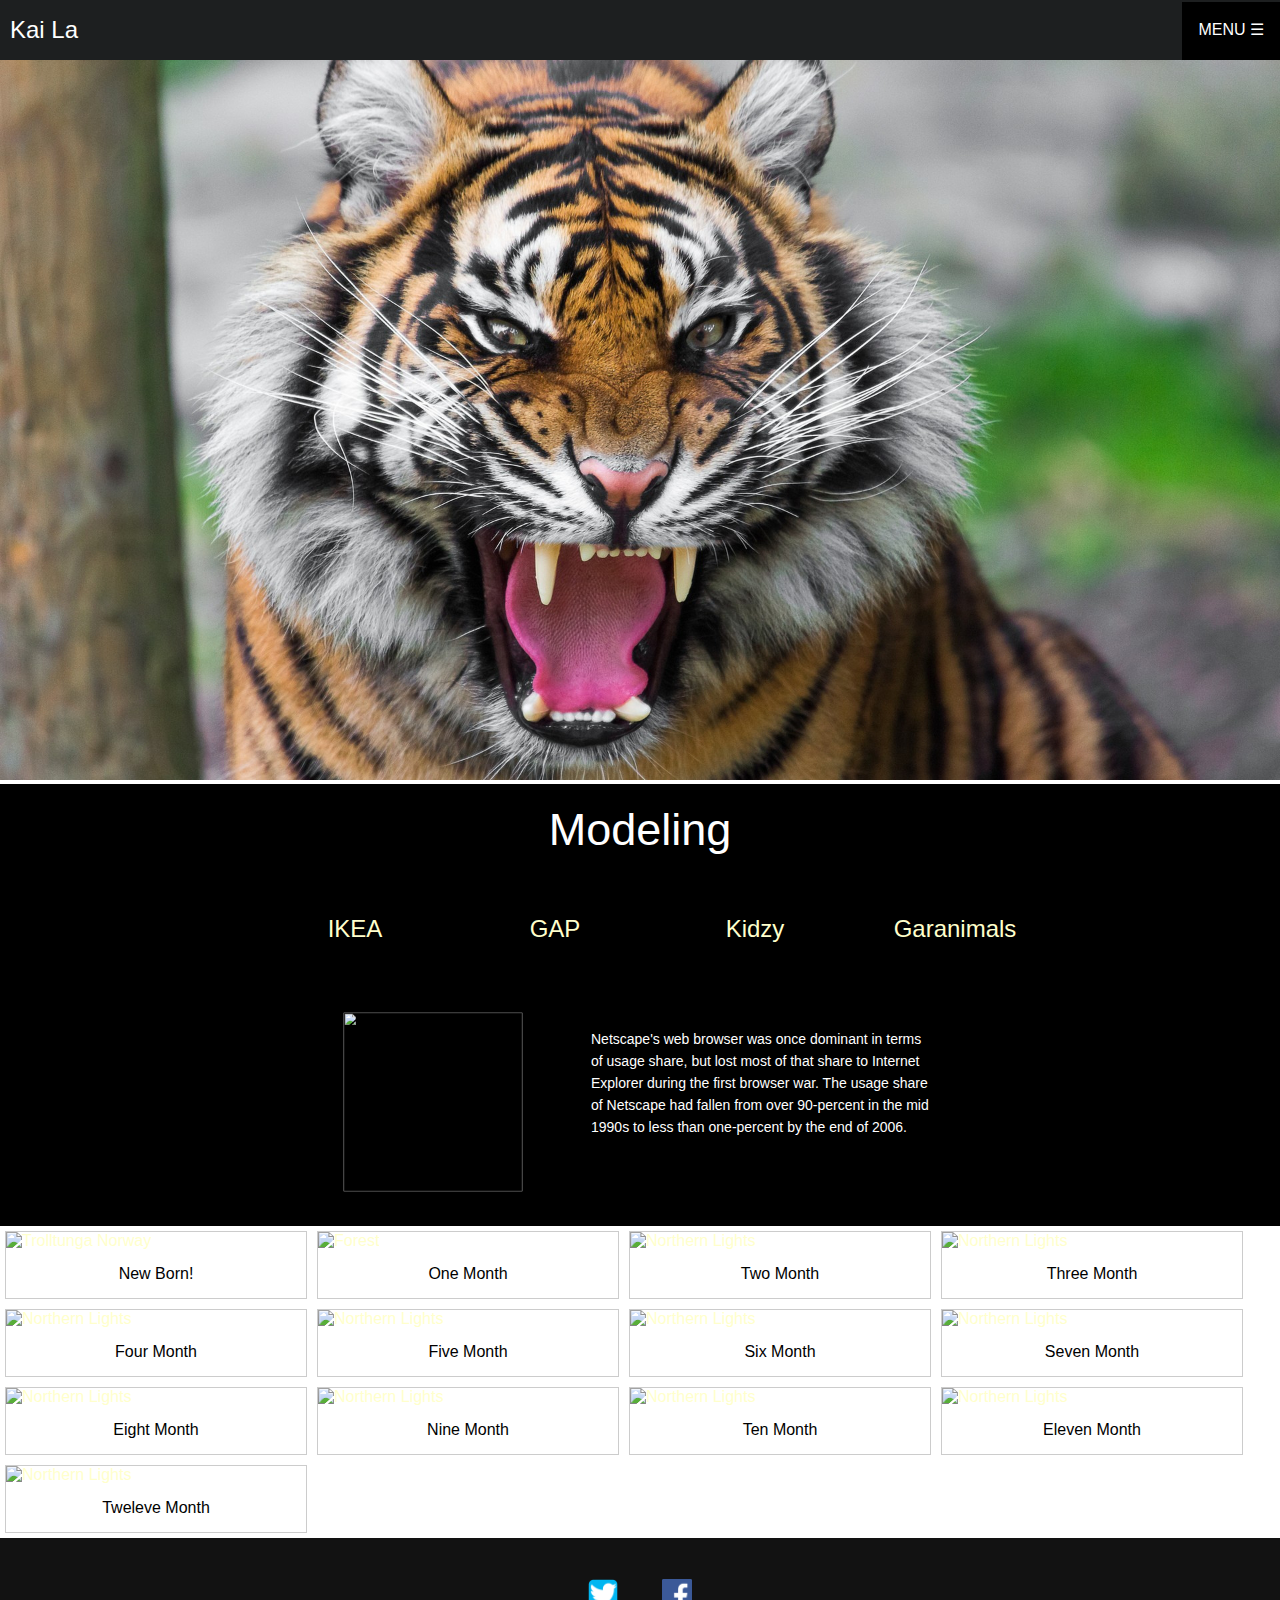
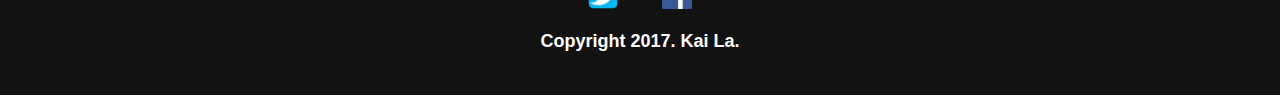
==== index.html @ 3b28f8be "update" ====
<!DOCTYPE html>
<html lang="en">
	<head>
    	<meta charset="utf-8">
    	<meta name="description" content="Your description goes here">
    	<meta name="keywords" content="one, two, three">

		<title>Blank Template</title>

		<!-- external CSS link -->
		<link rel="stylesheet" href="css/reset.css" type="text/css">
		<link rel="stylesheet" href="css/style.css" type="text/css">
		<script src="js/index.js"></script>
		<script src="https://ajax.googleapis.com/ajax/libs/jquery/2.1.1/jquery.min.js"></script>


	</head>

	<body>

	<header>
  	<div class="dropdown">
<button onclick="myFunction()" class="dropbtn">MENU &#9776;</button>
  <div id="myDropdown" class="dropdown-content">
    <a href="#home">Home</a>
    <a href="#about">About</a>
    <a href="#contact">Contact</a>
  </div>
</div>

<div id="kai">Kai La</div>
	</header>

	


		<section>
		<img src="images/tiger.jpg" width="100%" />
		</section>

	<section id="touchdown">
		<div align="center" id="black">Modeling</div> 


		<div id="timeline">
		
		<ul id="dates" align="center">
			<li><a href="#IKEA">IKEA</a></li>
			<li><a href="#GAP">GAP</a></li>
			<li><a href="#Kidzy">Kidzy</a></li>
			<li><a href="#Garanimals">Garanimals</a></li>

		</ul>
		
		<ul class="issues">
			<li id="IKEA">
				<img src="images/1.png" width="256" height="256" />
				
				<p>Netscape's web browser was once dominant in terms of usage share, but lost most of that share to Internet Explorer during the first browser war. The usage share of Netscape had fallen from over 90-percent in the mid 1990s to less than one-percent by the end of 2006.</p>
			</li>
			<li id="GAP">
				<img src="images/2.png" width="256" height="256" />
				
				<p>Opera is the most popular desktop browser in Belarus. Opera Mini, which is the most popular[8] mobile web browser as of May 2011, has been chosen as the default integrated web browser in several mobile handsets by their respective manufacturers.</p>
			</li>
			<li id="Kidzy">
				<img src="images/3.png" width="256" height="256" />
				
				<p>Internet Explorer is one of the most widely used web browsers, attaining a peak of about 95% usage share during 2002 and 2003.[2] Its usage share has since declined with the launch of Safari (2003), Firefox (2004), and Google Chrome (2008), each of which now has significant market share.</p>
			</li>
			<li id="Garanimals">
				<img src="images/4.png" width="256" height="256" />
				
				<p>Safari is a web browser developed by Apple Inc. and included with the Mac OS X and iOS operating systems. First released as a public beta on January 7, 2003 on the company's OS X operating system, it became Apple's default browser beginning with Mac OS X v10.3 "Panther".</p>
			</li>


		</ul>
			<div id="grad_left"></div>
			<div id="grad_right"></div>
			<a href="#" id="next">+</a>
			<a href="#" id="prev">-</a>
			</div>
		</section>


		

		<section class="model">


<div class="gallery">
  <a target="_blank" href="img_fjords.jpg">
    <img src="img_fjords.jpg" alt="Trolltunga Norway" width="300" height="200">
  </a>
  <div class="desc">New Born!</div>
</div>

<div class="gallery">
  <a target="_blank" href="img_forest.jpg">
    <img src="img_forest.jpg" alt="Forest" width="600" height="400">
  </a>
  <div class="desc">One Month</div>
</div>

<div class="gallery">
  <a target="_blank" href="img_lights.jpg">
    <img src="img_lights.jpg" alt="Northern Lights" width="600" height="400">
  </a>
  <div class="desc">Two Month</div>
</div>

<div class="gallery">
  <a target="_blank" href="img_lights.jpg">
    <img src="img_lights.jpg" alt="Northern Lights" width="600" height="400">
  </a>
  <div class="desc">Three Month</div>
</div>

<div class="gallery">
  <a target="_blank" href="img_lights.jpg">
    <img src="img_lights.jpg" alt="Northern Lights" width="600" height="400">
  </a>
  <div class="desc">Four Month</div>
</div>

<div class="gallery">
  <a target="_blank" href="img_lights.jpg">
    <img src="img_lights.jpg" alt="Northern Lights" width="600" height="400">
  </a>
  <div class="desc">Five Month</div>
</div>

<div class="gallery">
  <a target="_blank" href="img_lights.jpg">
    <img src="img_lights.jpg" alt="Northern Lights" width="600" height="400">
  </a>
  <div class="desc">Six Month</div>
</div>

<div class="gallery">
  <a target="_blank" href="img_lights.jpg">
    <img src="img_lights.jpg" alt="Northern Lights" width="600" height="400">
  </a>
  <div class="desc">Seven Month</div>
</div>

<div class="gallery">
  <a target="_blank" href="img_lights.jpg">
    <img src="img_lights.jpg" alt="Northern Lights" width="600" height="400">
  </a>
  <div class="desc">Eight Month</div>
</div>

<div class="gallery">
  <a target="_blank" href="img_lights.jpg">
    <img src="img_lights.jpg" alt="Northern Lights" width="600" height="400">
  </a>
  <div class="desc">Nine Month</div>
</div>

<div class="gallery">
  <a target="_blank" href="img_lights.jpg">
    <img src="img_lights.jpg" alt="Northern Lights" width="600" height="400">
  </a>
  <div class="desc">Ten Month</div>
</div>

<div class="gallery">
  <a target="_blank" href="img_lights.jpg">
    <img src="img_lights.jpg" alt="Northern Lights" width="600" height="400">
  </a>
  <div class="desc">Eleven Month</div>
</div>

<div class="gallery">
  <a target="_blank" href="img_lights.jpg">
    <img src="img_lights.jpg" alt="Northern Lights" width="600" height="400">
  </a>
  <div class="desc">Tweleve Month</div>
</div>

			</div>

		</section>

		



		<footer>
			
			<ul>
				<li><a href="#"><img src="images/twitter.png" alt="Twitter logo" width="30px" height="30px"></a></li>
				<li><a href="#"><img src="images/facebook.png" alt="Facebook logo" width="30px" height="30px"></a></li>
			</ul>

			<p class="copyright">Copyright 2017. Kai La.</p>
		</footer>

<script>
/* When the user clicks on the button, 
toggle between hiding and showing the dropdown content */
function myFunction() {
    document.getElementById("myDropdown").classList.toggle("show");
}

// Close the dropdown if the user clicks outside of it
window.onclick = function(event) {
  if (!event.target.matches('.dropbtn')) {

    var dropdowns = document.getElementsByClassName("dropdown-content");
    var i;
    for (i = 0; i < dropdowns.length; i++) {
      var openDropdown = dropdowns[i];
      if (openDropdown.classList.contains('show')) {
        openDropdown.classList.remove('show');
      }
    }
  }
}
</script>
	</body>
	</html>
---- css/style.css ----
/* Center the container */
#kai {
  float: left;
  padding-left: 10px;
  color: white;
  font-size: 24px;
}
.dropbtn {
    background-color: #000;
    color: white;
    padding: 18px 16px 21px 16px;
    font-size: 16px;
    border: none;
    cursor: pointer;
}

.dropbtn:hover, .dropbtn:focus {
    background-color: #3e8e41;
}

.dropdown {
    position: relative;
    display: inline-block;
    float:right;
}

.dropdown-content {
    display: none;
    position: absolute;
    background-color: #f9f9f9;
    min-width: 160px;
    overflow: auto;
    box-shadow: 0px 8px 16px 0px rgba(0,0,0,0.2);
    z-index: 1;
}

.dropdown-content a {
    color: black;
    padding: 12px 16px;
    text-decoration: none;
    display: block;
}

.dropdown a:hover {background-color: #f1f1f1}

.show {display:block;}



.logo {
  font-size: 48px;
  font-weight: 800;
  float: left;
}

header {
  width:100%; 
  background-color: #000; 
  height:60px; 
  line-height:60px;
  border-bottom:px solid #dddddd;
}



#black {
  padding: 20px;
  font-size: 45px;
  color: white;
}

#hero {
 

  	background: url(../images/header_bg.jpg) no-repeat top center #131e27;

}

#box {
 	background-color: #ccc;
	width: 200px;
	height: 200px;
	margin: 0px;
	margin-top: 0px;
	float: left;
	border: 1px solid #000;
}




body {
  font-family: 'Noto Sans', sans-serif;
  margin: 0;
  width: 100%;
  height: 100vh;
}
header {
  width:100%; 
  background:#1d1f20; 
  height:60px; 
  line-height:60px;
}


  


#inner_wrap {
  background:#222!important;
}

a {
  color:#ffc;
  text-decoration:none;
  -webkit-transition:.5s;
  -moz-transition:.5s;
  -o-transition:.5s;
  -ms-transition:.5s;
  transition:.5s;
}

a:hover,a.selected {
  color:#fc0;
}



h1,h2,h4,h5,h6 {
  text-align:center;
  color:#ccc;
  text-shadow:#000 1px 1px 2px;
  margin-bottom:5px;
}

h1 {
  font-size:18px;
}

h2 {
  font-size:14px;
}

.model {
  width: 100%;
  overflow-x: auto;
    display: block;
}

#box {
  float: left;
  overflow-x: auto;
    display: block;

}
#touchdown {
  background-color: black;
}
.sociales {
  text-align:center;
  margin-bottom:20px;
}

#timeline {
  background-color:#000;
  font-family:arial,serif;
  color:#fff;
  font-size:14px;
  width:850px;
  height:350px;
  overflow:hidden;
  margin:0px auto;
  position:relative;
 
}

#dates {
  width:800px;
  height:60px;
  overflow:hidden;
  text-align: center;
  float: left;
}

#dates li {
  list-style:none;
  float:left;
  width:200px;
  height:50px;
  font-size:24px;
  padding-top: 20px;
  text-align:center;
  background:url(../images/biggerdot.png) center bottom no-repeat;
}

#dates a {
  line-height:38px;
  padding-bottom:10px;
  text-align: center;
}

#dates .selected {
  font-size:38px;
}

.issues {
  width:800px;
  height:350px;
  overflow:hidden;
}

.issues li {
  width:800px;
  height:350px;
  list-style:none;
  float:left;
}

.issues li.selected img {
  -webkit-transform:scale(1.1,1.1);
  -moz-transform:scale(1.1,1.1);
  -o-transform:scale(1.1,1.1);
  -ms-transform:scale(1.1,1.1);
  transform:scale(1.1,1.1);
}

.issues li img {
  float:left;
  margin:10px 30px 10px 50px;
  background:transparent;
  -ms-filter:progid:DXImageTransform.Microsoft.gradient(startColorstr=#00FFFFFF,endColorstr=#00FFFFFF);
/* IE 8 */
  filter:progid:DXImageTransform.Microsoft.gradient(startColorstr=#00FFFFFF,endColorstr=#00FFFFFF);
/* IE 6 & 7 */
  zoom:1;
  -webkit-transition:all 2s ease-in-out;
  -moz-transition:all 2s ease-in-out;
  -o-transition:all 2s ease-in-out;
  -ms-transition:all 2s ease-in-out;
  transition:all 2s ease-in-out;
  -webkit-transform:scale(0.7,0.7);
  -moz-transform:scale(0.7,0.7);
  -o-transform:scale(0.7,0.7);
  -ms-transform:scale(0.7,0.7);
  transform:scale(0.7,0.7);
}

.issues li h1 {
  color:#fc0;
  font-size:48px;

  margin:20px 0;
  text-shadow:#000 1px 1px 2px;
}

.issues li p {
  font-size:14px;
  margin-right:70px;
  font-weight:400;
  line-height:22px;
  text-shadow:#000 1px 1px 2px;
  padding: 50px;
}
div.gallery {
    margin: 5px;
    border: 1px solid #ccc;
    float: left;
    width: 300px;
    display: inline-block;
}

div.gallery:hover {
    border: 1px solid #777;
}

div.gallery img {
    width: 100%;
    height: auto;
}

div.desc {
    padding: 15px;
    text-align: center;
}

footer {
  background: #121212;
  padding: 25px 0 25px;
  text-align: center;
  float: left;
  width: 100%;
}

footer ul li {
  display: inline-block;
  list-style: none;
  margin: 0 40px 0 0px;
  text-align: center;
}
footer p {
  font-size: 18px;
  color: #fff;
  font-weight: 600;
  text-align: center;
}

@media screen and (max-width: 640px) {
  .model {
    overflow-x: auto;
    display: block;
    
  }

  .issues {
    display: block;
    text-align: center!important;
  }

  .issues p{
    display: block;
    text-align: center!important;
    float: right;
  }

  #timeline {
    display: block;
    float: left;
    background-color: #000;
  }

  #timeline li{
    display: block;
    float: left;
    background-color: #000;
  }
}
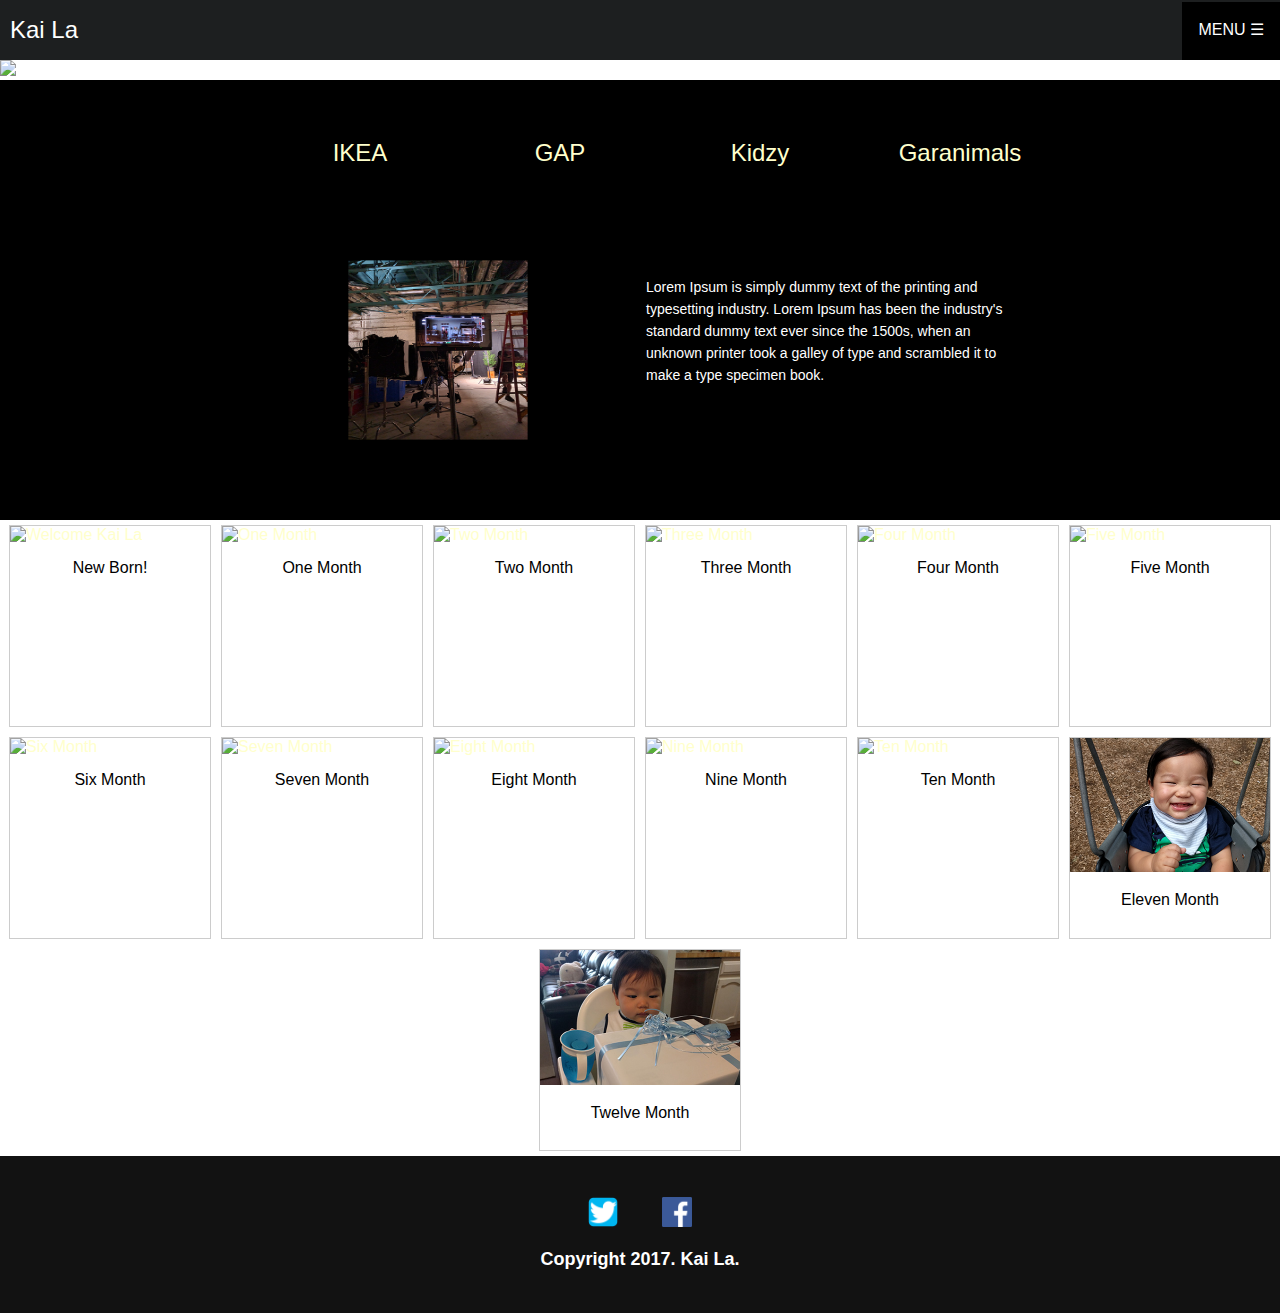
==== commit da0a8fe8: "10/11 update" ====
--- a/index.html
+++ b/index.html
@@ -1,224 +1,208 @@
 <!DOCTYPE html>
 <html lang="en">
 	<head>
-    	<meta charset="utf-8">
-    	<meta name="description" content="Your description goes here">
-    	<meta name="keywords" content="one, two, three">
-
-		<title>Blank Template</title>
-
-		<!-- external CSS link -->
-		<link rel="stylesheet" href="css/reset.css" type="text/css">
-		<link rel="stylesheet" href="css/style.css" type="text/css">
-		<script src="js/index.js"></script>
-		<script src="https://ajax.googleapis.com/ajax/libs/jquery/2.1.1/jquery.min.js"></script>
-
-
+  	<meta charset="utf-8">
+  	<meta name="description" content="Your description goes here">
+  	<meta name="keywords" content="one, two, three">
+
+	<title>Blank Template</title>
+
+  	<!-- external CSS link -->
+  	<link rel="stylesheet" href="css/reset.css" type="text/css">
+  	<link rel="stylesheet" href="css/style.css" type="text/css">
+  	<script src="js/index.js"></script>
+  	<script src="https://ajax.googleapis.com/ajax/libs/jquery/2.1.1/jquery.min.js">  
+   <script>
+    function lightbox(idx) {
+        //Show the slider wrapper
+        var ninjaSldr = document.getElementById("ninja-slider");
+        ninjaSldr.parentNode.style.display = "block";
+
+        //Then init the slider
+        //Note: The { initSliderByCallingInitFunc: true } option in the 
+        // ninja-slider.js tells the page not to initiate the slider
+        // unless the following init(idx) function is called.
+        nslider.init(idx);
+
+        //Then mimic clicking the fullscreen button to popup the modal
+        var fsBtn = document.getElementById("fsBtn");
+        fsBtn.click();
+    }
+
+    function fsIconClick(isFullscreen) {
+        //Note: fsIconClick is the default event handler of the fullscreen button
+        if (isFullscreen) {
+            var ninjaSldr = document.getElementById("ninja-slider");
+            ninjaSldr.parentNode.style.display = "none";
+        }
+    }
+</script>
 	</head>
 
-	<body>
-
-	<header>
-  	<div class="dropdown">
-<button onclick="myFunction()" class="dropbtn">MENU &#9776;</button>
-  <div id="myDropdown" class="dropdown-content">
-    <a href="#home">Home</a>
-    <a href="#about">About</a>
-    <a href="#contact">Contact</a>
-  </div>
-</div>
-
-<div id="kai">Kai La</div>
-	</header>
-
-	
-
-
-		<section>
-		<img src="images/tiger.jpg" width="100%" />
-		</section>
-
-	<section id="touchdown">
-		<div align="center" id="black">Modeling</div> 
-
-
-		<div id="timeline">
-		
-		<ul id="dates" align="center">
-			<li><a href="#IKEA">IKEA</a></li>
-			<li><a href="#GAP">GAP</a></li>
-			<li><a href="#Kidzy">Kidzy</a></li>
-			<li><a href="#Garanimals">Garanimals</a></li>
-
-		</ul>
-		
-		<ul class="issues">
-			<li id="IKEA">
-				<img src="images/1.png" width="256" height="256" />
-				
-				<p>Netscape's web browser was once dominant in terms of usage share, but lost most of that share to Internet Explorer during the first browser war. The usage share of Netscape had fallen from over 90-percent in the mid 1990s to less than one-percent by the end of 2006.</p>
-			</li>
-			<li id="GAP">
-				<img src="images/2.png" width="256" height="256" />
-				
-				<p>Opera is the most popular desktop browser in Belarus. Opera Mini, which is the most popular[8] mobile web browser as of May 2011, has been chosen as the default integrated web browser in several mobile handsets by their respective manufacturers.</p>
-			</li>
-			<li id="Kidzy">
-				<img src="images/3.png" width="256" height="256" />
-				
-				<p>Internet Explorer is one of the most widely used web browsers, attaining a peak of about 95% usage share during 2002 and 2003.[2] Its usage share has since declined with the launch of Safari (2003), Firefox (2004), and Google Chrome (2008), each of which now has significant market share.</p>
-			</li>
-			<li id="Garanimals">
-				<img src="images/4.png" width="256" height="256" />
-				
-				<p>Safari is a web browser developed by Apple Inc. and included with the Mac OS X and iOS operating systems. First released as a public beta on January 7, 2003 on the company's OS X operating system, it became Apple's default browser beginning with Mac OS X v10.3 "Panther".</p>
-			</li>
-
-
-		</ul>
-			<div id="grad_left"></div>
-			<div id="grad_right"></div>
-			<a href="#" id="next">+</a>
-			<a href="#" id="prev">-</a>
-			</div>
-		</section>
-
-
-		
-
-		<section class="model">
-
-
-<div class="gallery">
-  <a target="_blank" href="img_fjords.jpg">
-    <img src="img_fjords.jpg" alt="Trolltunga Norway" width="300" height="200">
-  </a>
-  <div class="desc">New Born!</div>
-</div>
-
-<div class="gallery">
-  <a target="_blank" href="img_forest.jpg">
-    <img src="img_forest.jpg" alt="Forest" width="600" height="400">
-  </a>
-  <div class="desc">One Month</div>
-</div>
-
-<div class="gallery">
-  <a target="_blank" href="img_lights.jpg">
-    <img src="img_lights.jpg" alt="Northern Lights" width="600" height="400">
-  </a>
-  <div class="desc">Two Month</div>
-</div>
-
-<div class="gallery">
-  <a target="_blank" href="img_lights.jpg">
-    <img src="img_lights.jpg" alt="Northern Lights" width="600" height="400">
-  </a>
-  <div class="desc">Three Month</div>
-</div>
-
-<div class="gallery">
-  <a target="_blank" href="img_lights.jpg">
-    <img src="img_lights.jpg" alt="Northern Lights" width="600" height="400">
-  </a>
-  <div class="desc">Four Month</div>
-</div>
-
-<div class="gallery">
-  <a target="_blank" href="img_lights.jpg">
-    <img src="img_lights.jpg" alt="Northern Lights" width="600" height="400">
-  </a>
-  <div class="desc">Five Month</div>
-</div>
-
-<div class="gallery">
-  <a target="_blank" href="img_lights.jpg">
-    <img src="img_lights.jpg" alt="Northern Lights" width="600" height="400">
-  </a>
-  <div class="desc">Six Month</div>
-</div>
-
-<div class="gallery">
-  <a target="_blank" href="img_lights.jpg">
-    <img src="img_lights.jpg" alt="Northern Lights" width="600" height="400">
-  </a>
-  <div class="desc">Seven Month</div>
-</div>
-
-<div class="gallery">
-  <a target="_blank" href="img_lights.jpg">
-    <img src="img_lights.jpg" alt="Northern Lights" width="600" height="400">
-  </a>
-  <div class="desc">Eight Month</div>
-</div>
-
-<div class="gallery">
-  <a target="_blank" href="img_lights.jpg">
-    <img src="img_lights.jpg" alt="Northern Lights" width="600" height="400">
-  </a>
-  <div class="desc">Nine Month</div>
-</div>
-
-<div class="gallery">
-  <a target="_blank" href="img_lights.jpg">
-    <img src="img_lights.jpg" alt="Northern Lights" width="600" height="400">
-  </a>
-  <div class="desc">Ten Month</div>
-</div>
-
-<div class="gallery">
-  <a target="_blank" href="img_lights.jpg">
-    <img src="img_lights.jpg" alt="Northern Lights" width="600" height="400">
-  </a>
-  <div class="desc">Eleven Month</div>
-</div>
-
-<div class="gallery">
-  <a target="_blank" href="img_lights.jpg">
-    <img src="img_lights.jpg" alt="Northern Lights" width="600" height="400">
-  </a>
-  <div class="desc">Tweleve Month</div>
-</div>
-
-			</div>
-
-		</section>
-
-		
-
-
-
-		<footer>
-			
-			<ul>
-				<li><a href="#"><img src="images/twitter.png" alt="Twitter logo" width="30px" height="30px"></a></li>
-				<li><a href="#"><img src="images/facebook.png" alt="Facebook logo" width="30px" height="30px"></a></li>
-			</ul>
-
-			<p class="copyright">Copyright 2017. Kai La.</p>
-		</footer>
-
-<script>
-/* When the user clicks on the button, 
-toggle between hiding and showing the dropdown content */
-function myFunction() {
-    document.getElementById("myDropdown").classList.toggle("show");
-}
-
-// Close the dropdown if the user clicks outside of it
-window.onclick = function(event) {
-  if (!event.target.matches('.dropbtn')) {
-
-    var dropdowns = document.getElementsByClassName("dropdown-content");
-    var i;
-    for (i = 0; i < dropdowns.length; i++) {
-      var openDropdown = dropdowns[i];
-      if (openDropdown.classList.contains('show')) {
-        openDropdown.classList.remove('show');
-      }
-    }
-  }
-}
-</script>
+    <body>
+
+    <header>
+      <div class="dropdown">
+      <button onclick="myFunction()" class="dropbtn">MENU &#9776;</button>
+      <div id="myDropdown" class="dropdown-content">
+        <a href="#home">Home</a>
+        <a href="#about">About</a>
+        <a href="#contact">Contact</a>
+      </div>
+      </div>
+
+      <div id="kai">Kai La</div>
+    </header>
+
+
+    <section>
+      <img src="images/homepage.jpg" width="100%" />
+    </section>
+
+    <section id="touchdown">
+      <div align="center" id="black"></div> 
+
+      <div id="timeline">
+
+      <ul id="dates" align="center">
+        <li><a href="index.html">IKEA</a></li>
+        <li><a href="gap.html">GAP</a></li>
+        <li><a href="kidzy.html">Kidzy</a></li>
+        <li><a href="gar.html">Garanimals</a></li>
+       </ul>
+
+
+      <ul class="issues">
+        <li><a target="_blank" href="images/big/ikea.jpg">
+        <img src="images/ikea.jpg" width="256" height="256" /></a>
+
+        <p>Lorem Ipsum is simply dummy text of the printing and typesetting industry. Lorem Ipsum has been the industry's standard dummy text ever since the 1500s, when an unknown printer took a galley of type and scrambled it to make a type specimen book.</p>
+        </li>
+        <li>
+        <a target="_blank" href="images/big/gap.jpg">
+        <img src="images/gap.jpg" width="256" height="256" /></a>
+
+        <p>Lorem Ipsum is simply dummy text of the printing and typesetting industry. Lorem Ipsum has been the industry's standard dummy text ever since the 1500s, when an unknown printer took a galley of type and scrambled it to make a type specimen book.</p>
+        </li>
+        <li id="Kidzy">
+        <a target="_blank" href="images/big/kidzy.jpg">
+        <img src="images/kidzy.jpg" width="256" height="256" /></a>
+
+        <p>Lorem Ipsum is simply dummy text of the printing and typesetting industry. Lorem Ipsum has been the industry's standard dummy text ever since the 1500s, when an unknown printer took a galley of type and scrambled it to make a type specimen book.</p>
+        </li>
+        <li id="Garanimals">
+        <a target="_blank" href="images/big/gar.png">
+        <img src="images/gar.png" width="256" height="256" /></a>
+
+        <p>Lorem Ipsum is simply dummy text of the printing and typesetting industry. Lorem Ipsum has been the industry's standard dummy text ever since the 1500s, when an unknown printer took a galley of type and scrambled it to make a type specimen book.</p>
+        </li>
+        </ul></div>
+   
+    </section>
+
+    <section class="model">
+    
+
+        <div class="gallery" id="ninja-slider">
+          <a target="_blank" href="images/big/newborn.jpg">
+          <img src="images/newborn.jpg" alt="Welcome Kai La" width="150" height="150">
+          </a>
+          <div class="desc">New Born!</div>
+        </div>
+
+        <div class="gallery" id="ninja-slider">
+          <a target="_blank" href="images/big/one.jpg">
+          <img src="images/one.jpg" alt="One Month" width="150" height="150">
+          </a>
+          <div class="desc">One Month</div>
+        </div>
+
+        <div class="gallery" id="ninja-slider">
+          <a target="_blank" href="images/big/two.jpg">
+          <img src="images/two.jpg" alt="Two Month" width="150" height="150">
+          </a>
+          <div class="desc">Two Month</div>
+        </div>
+
+        <div class="gallery" id="ninja-slider">
+          <a target="_blank" href="images/big/three.jpg">
+          <img src="images/three.jpg" alt="Three Month" width="150" height="150">
+          </a>
+          <div class="desc">Three Month</div>
+        </div>
+
+        <div class="gallery">
+          <a target="_blank" href="images/big/four.jpg">
+          <img src="images/four.jpg" alt="Four Month" width="150" height="150">
+          </a>
+          <div class="desc">Four Month</div>
+        </div>
+
+        <div class="gallery">
+          <a target="_blank" href="images/big/five.jpg">
+          <img src="images/five.jpg" alt="Five Month" width="150" height="150">
+          </a>
+          <div class="desc">Five Month</div>
+        </div>
+
+        <div class="gallery">
+          <a target="_blank" href="images/big/six.jpg">
+          <img src="images/six.jpg" alt="Six Month" width="150" height="150">
+          </a>
+          <div class="desc">Six Month</div>
+        </div>
+
+        <div class="gallery">
+          <a target="_blank" href="images/big/seven.jpg">
+          <img src="images/seven.jpg" alt="Seven Month" width="150" height="150">
+          </a>
+          <div class="desc">Seven Month</div>
+        </div>
+
+        <div class="gallery">
+          <a target="_blank" href="images/big/eight.jpg">
+          <img src="images/eight.jpg" alt="Eight Month" width="150" height="150">
+          </a>
+          <div class="desc">Eight Month</div>
+        </div>
+
+        <div class="gallery">
+          <a target="_blank" href="images/big/nine.jpg">
+          <img src="images/nine.jpg" alt="Nine Month" width="150" height="150">
+          </a>
+          <div class="desc">Nine Month</div>
+        </div>
+
+        <div class="gallery">
+          <a target="_blank" href="images/big/ten.jpg">
+          <img src="images/ten.jpg" alt="Ten Month" width="150" height="150">
+          </a>
+          <div class="desc">Ten Month</div>
+        </div>
+
+        <div class="gallery">
+          <a target="_blank" href="images/big/eleven.jpg">
+          <img src="images/eleven.jpg" alt="Eleven Month" width="150" height="150">
+          </a>
+          <div class="desc">Eleven Month</div>
+        </div>
+
+        <div class="gallery">
+          <a target="_blank" href="images/big/twelve.jpg">
+          <img src="images/twelve.jpg" alt="One Year" width="150" height="150">
+          </a>
+          <div class="desc">Twelve Month</div>
+        </div>
+    </section>
+
+    <footer>
+
+      <ul>
+          <li><a href="#"><img src="images/twitter.png" alt="Twitter logo" width="30px" height="30px"></a></li>
+          <li><a href="#"><img src="images/facebook.png" alt="Facebook logo" width="30px" height="30px"></a></li>
+      </ul>
+          <p class="copyright">Copyright 2017. Kai La.</p>
+    </footer>
+
 	</body>
 	</html>
--- a/css/style.css
+++ b/css/style.css
@@ -1,5 +1,3 @@
-
-/* Center the container */
 #kai {
   float: left;
   padding-left: 10px;
@@ -7,51 +5,47 @@
   font-size: 24px;
 }
 .dropbtn {
-    background-color: #000;
-    color: white;
-    padding: 18px 16px 21px 16px;
-    font-size: 16px;
-    border: none;
-    cursor: pointer;
+  background-color: #000;
+  color: white;
+  padding: 18px 16px 21px 16px;
+  font-size: 16px;
+  border: none;
+  cursor: pointer;
 }
 
 .dropbtn:hover, .dropbtn:focus {
-    background-color: #3e8e41;
+  background-color: #3e8e41;
 }
 
 .dropdown {
-    position: relative;
-    display: inline-block;
-    float:right;
+  position: relative;
+  display: inline-block;
+  float:right;
 }
 
 .dropdown-content {
-    display: none;
-    position: absolute;
-    background-color: #f9f9f9;
-    min-width: 160px;
-    overflow: auto;
-    box-shadow: 0px 8px 16px 0px rgba(0,0,0,0.2);
-    z-index: 1;
+  display: none;
+  position: absolute;
+  background-color: #f9f9f9;
+  min-width: 160px;
+  overflow: auto;
+  box-shadow: 0px 8px 16px 0px rgba(0,0,0,0.2);
+  z-index: 1;
 }
 
 .dropdown-content a {
-    color: black;
-    padding: 12px 16px;
-    text-decoration: none;
-    display: block;
-}
-
-.dropdown a:hover {background-color: #f1f1f1}
-
-.show {display:block;}
-
-
-
-.logo {
-  font-size: 48px;
-  font-weight: 800;
-  float: left;
+  color: black;
+  padding: 0px 16px;
+  text-decoration: none;
+  display: block;
+}
+
+.dropdown a:hover {
+  background-color: #f1f1f1
+}
+
+.show {
+  display:block;
 }
 
 header {
@@ -62,33 +56,11 @@
   border-bottom:px solid #dddddd;
 }
 
-
-
 #black {
   padding: 20px;
   font-size: 45px;
   color: white;
 }
-
-#hero {
- 
-
-  	background: url(../images/header_bg.jpg) no-repeat top center #131e27;
-
-}
-
-#box {
- 	background-color: #ccc;
-	width: 200px;
-	height: 200px;
-	margin: 0px;
-	margin-top: 0px;
-	float: left;
-	border: 1px solid #000;
-}
-
-
-
 
 body {
   font-family: 'Noto Sans', sans-serif;
@@ -104,12 +76,6 @@
 }
 
 
-  
-
-
-#inner_wrap {
-  background:#222!important;
-}
 
 a {
   color:#ffc;
@@ -125,8 +91,6 @@
   color:#fc0;
 }
 
-
-
 h1,h2,h4,h5,h6 {
   text-align:center;
   color:#ccc;
@@ -134,28 +98,30 @@
   margin-bottom:5px;
 }
 
-h1 {
-  font-size:18px;
-}
-
-h2 {
-  font-size:14px;
-}
 
 .model {
+  display: flex;
+  justify-content: center;
+  flex-wrap: wrap;
+  align-items: flex-end;
   width: 100%;
   overflow-x: auto;
-    display: block;
 }
 
 #box {
   float: left;
   overflow-x: auto;
-    display: block;
-
-}
+  display: block;
+
+}
+
 #touchdown {
   background-color: black;
+  padding: 0px;
+  display: flex;
+  justify-content: center;
+  flex-wrap: wrap;
+  align-items: flex-end;
 }
 .sociales {
   text-align:center;
@@ -167,20 +133,28 @@
   font-family:arial,serif;
   color:#fff;
   font-size:14px;
-  width:850px;
-  height:350px;
+  width:100%;
+  height:400px;
   overflow:hidden;
   margin:0px auto;
-  position:relative;
+/*  position:relative;
+*/  display: flex;
+  justify-content: center;
+  flex-wrap: wrap;
+  align-items: flex-end;
  
 }
 
 #dates {
-  width:800px;
-  height:60px;
-  overflow:hidden;
-  text-align: center;
-  float: left;
+  width:100%;
+  height:auto;
+/*  overflow:hidden;*/
+  text-align: center;
+/*  float: left;
+*/  display: flex;
+  justify-content: center;
+  flex-wrap: wrap;
+  align-items: flex-end;
 }
 
 #dates li {
@@ -189,9 +163,9 @@
   width:200px;
   height:50px;
   font-size:24px;
-  padding-top: 20px;
-  text-align:center;
-  background:url(../images/biggerdot.png) center bottom no-repeat;
+/*  padding-top: 20px;
+*/  text-align:center;
+
 }
 
 #dates a {
@@ -207,7 +181,11 @@
 .issues {
   width:800px;
   height:350px;
-  overflow:hidden;
+/*  overflow:hidden;
+*/    display: flex;
+  justify-content: center;
+  flex-wrap: wrap;
+  align-items: flex-end;
 }
 
 .issues li {
@@ -227,7 +205,7 @@
 
 .issues li img {
   float:left;
-  margin:10px 30px 10px 50px;
+  margin:10px 30px 20px 50px;
   background:transparent;
   -ms-filter:progid:DXImageTransform.Microsoft.gradient(startColorstr=#00FFFFFF,endColorstr=#00FFFFFF);
 /* IE 8 */
@@ -244,6 +222,7 @@
   -o-transform:scale(0.7,0.7);
   -ms-transform:scale(0.7,0.7);
   transform:scale(0.7,0.7);
+
 }
 
 .issues li h1 {
@@ -256,32 +235,37 @@
 
 .issues li p {
   font-size:14px;
-  margin-right:70px;
+ /* margin-right:70px;*/
   font-weight:400;
   line-height:22px;
   text-shadow:#000 1px 1px 2px;
   padding: 50px;
+  display: flex;
+  justify-content: center;
+  flex-wrap: wrap;
+  align-items: flex-end;
 }
 div.gallery {
-    margin: 5px;
-    border: 1px solid #ccc;
-    float: left;
-    width: 300px;
-    display: inline-block;
+  margin: 5px;
+  border: 1px solid #ccc;
+  float: left;
+  width: 200px;
+  height: 200px;
+  display: inline-block;
 }
 
 div.gallery:hover {
-    border: 1px solid #777;
+  border: 1px solid #777;
 }
 
 div.gallery img {
-    width: 100%;
-    height: auto;
+  width: 100%;
+  height: auto;
 }
 
 div.desc {
-    padding: 15px;
-    text-align: center;
+  padding: 15px;
+  text-align: center;
 }
 
 footer {
@@ -306,32 +290,54 @@
 }
 
 @media screen and (max-width: 640px) {
-  .model {
-    overflow-x: auto;
-    display: block;
-    
-  }
-
-  .issues {
-    display: block;
-    text-align: center!important;
-  }
-
-  .issues p{
-    display: block;
-    text-align: center!important;
-    float: right;
-  }
-
-  #timeline {
-    display: block;
-    float: left;
-    background-color: #000;
-  }
-
-  #timeline li{
-    display: block;
-    float: left;
-    background-color: #000;
-  }
-}
+.model {
+  overflow-x: auto;
+  display: block;
+}
+
+@media screen and (max-width: 640px) 
+.issues {
+  display: block;
+  text-align: center!important;
+}
+
+@media screen and (max-width: 640px) 
+.issues p{
+  display: block;
+  text-align: center!important;
+  float: left;
+}
+
+@media screen and (max-width: 640px) 
+.issues img{
+  display: block;
+  text-align: center!important;
+  float: left;
+}
+
+
+@media screen and (max-width: 640px) 
+#timeline {
+  display: block;
+  float: left;
+  background-color: #000;
+}
+
+@media screen and (max-width: 640px) 
+#timeline li{
+  display: block;
+  float: left;
+  background-color: #000;
+}
+
+
+#ninja-slider .caption {
+    position:absolute;
+    top:100%;
+}
+
+#ninja-slider .slider-inner {padding-bottom: 100px!important;}
+#ninja-slider li {margin-bottom: 100px!important;}
+
+#ninja-slider ul {overflow:visible!important;}
+#ninja-slider li {/*overflow:hidden;*/}
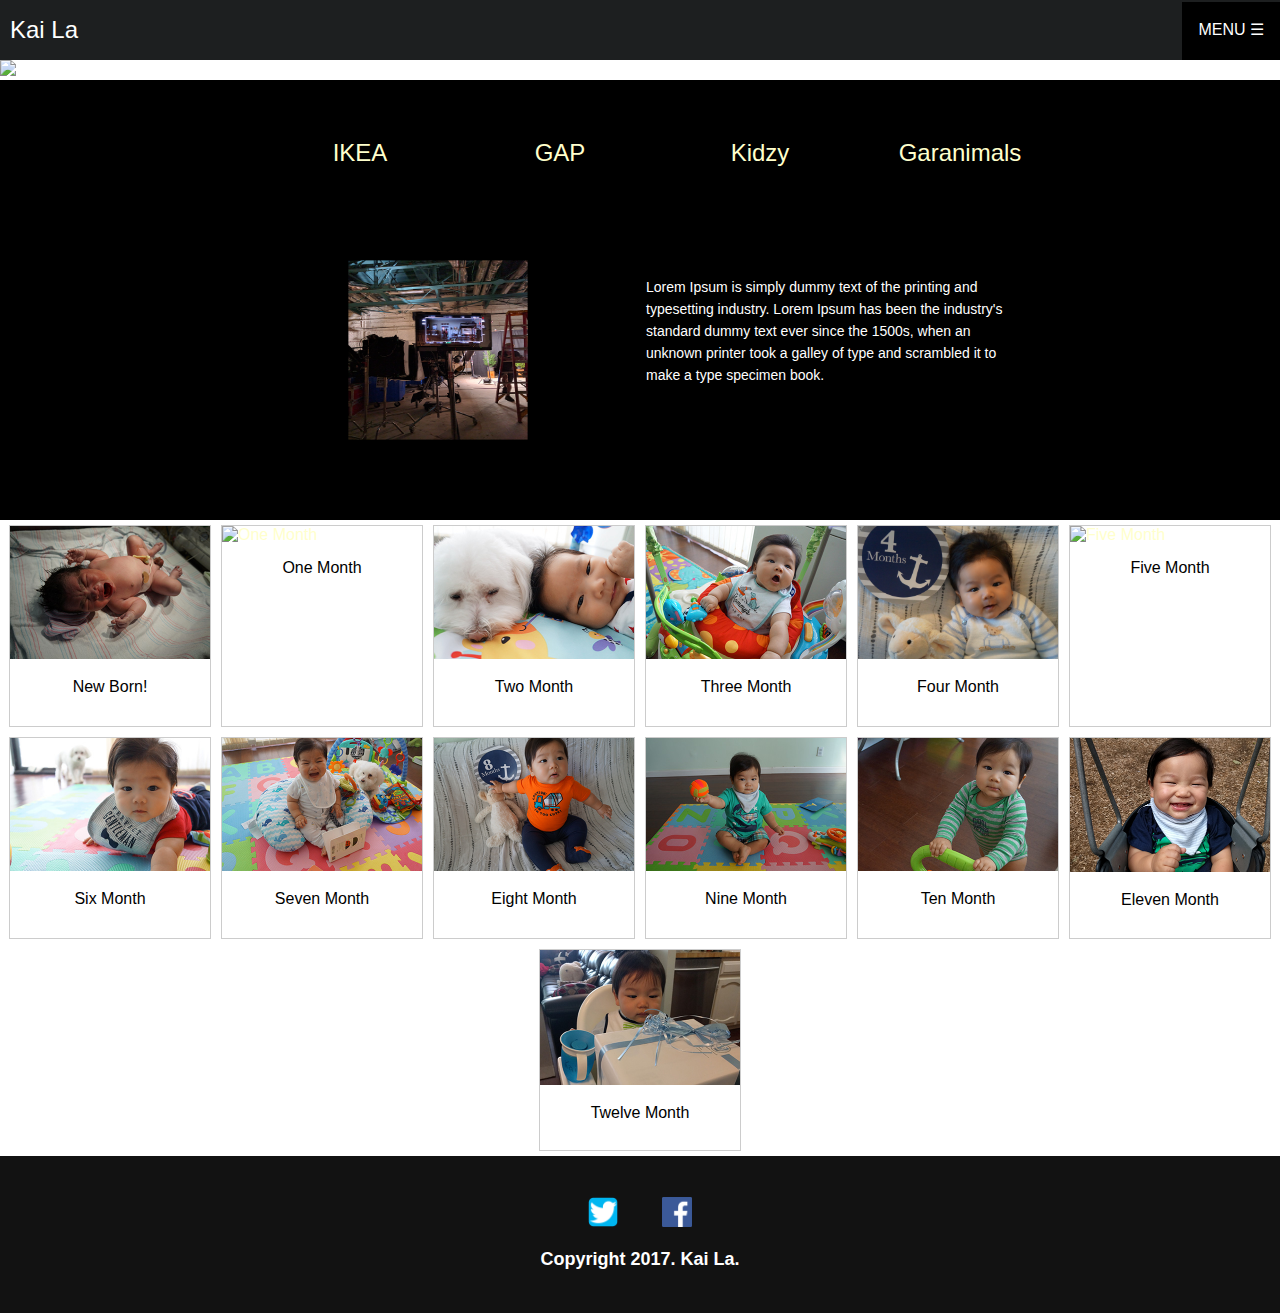
==== commit 83e1a3b8: "Update 3" ====
--- a/index.html
+++ b/index.html
@@ -5,7 +5,7 @@
   	<meta name="description" content="Your description goes here">
   	<meta name="keywords" content="one, two, three">
 
-	<title>Blank Template</title>
+	<title>Kai La</title>
 
   	<!-- external CSS link -->
   	<link rel="stylesheet" href="css/reset.css" type="text/css">
@@ -105,7 +105,7 @@
 
         <div class="gallery" id="ninja-slider">
           <a target="_blank" href="images/big/newborn.jpg">
-          <img src="images/newborn.jpg" alt="Welcome Kai La" width="150" height="150">
+          <img src="images/newborn.JPG" alt="Welcome Kai La" width="150" height="150">
           </a>
           <div class="desc">New Born!</div>
         </div>
@@ -119,63 +119,63 @@
 
         <div class="gallery" id="ninja-slider">
           <a target="_blank" href="images/big/two.jpg">
-          <img src="images/two.jpg" alt="Two Month" width="150" height="150">
+          <img src="images/two.JPG" alt="Two Month" width="150" height="150">
           </a>
           <div class="desc">Two Month</div>
         </div>
 
         <div class="gallery" id="ninja-slider">
           <a target="_blank" href="images/big/three.jpg">
-          <img src="images/three.jpg" alt="Three Month" width="150" height="150">
+          <img src="images/three.JPG" alt="Three Month" width="150" height="150">
           </a>
           <div class="desc">Three Month</div>
         </div>
 
         <div class="gallery">
           <a target="_blank" href="images/big/four.jpg">
-          <img src="images/four.jpg" alt="Four Month" width="150" height="150">
+          <img src="images/four.JPG" alt="Four Month" width="150" height="150">
           </a>
           <div class="desc">Four Month</div>
         </div>
 
         <div class="gallery">
           <a target="_blank" href="images/big/five.jpg">
-          <img src="images/five.jpg" alt="Five Month" width="150" height="150">
+          <img src="images/five.JPG" alt="Five Month" width="150" height="150">
           </a>
           <div class="desc">Five Month</div>
         </div>
 
         <div class="gallery">
           <a target="_blank" href="images/big/six.jpg">
-          <img src="images/six.jpg" alt="Six Month" width="150" height="150">
+          <img src="images/six.JPG" alt="Six Month" width="150" height="150">
           </a>
           <div class="desc">Six Month</div>
         </div>
 
         <div class="gallery">
           <a target="_blank" href="images/big/seven.jpg">
-          <img src="images/seven.jpg" alt="Seven Month" width="150" height="150">
+          <img src="images/seven.JPG" alt="Seven Month" width="150" height="150">
           </a>
           <div class="desc">Seven Month</div>
         </div>
 
         <div class="gallery">
           <a target="_blank" href="images/big/eight.jpg">
-          <img src="images/eight.jpg" alt="Eight Month" width="150" height="150">
+          <img src="images/eight.JPG" alt="Eight Month" width="150" height="150">
           </a>
           <div class="desc">Eight Month</div>
         </div>
 
         <div class="gallery">
           <a target="_blank" href="images/big/nine.jpg">
-          <img src="images/nine.jpg" alt="Nine Month" width="150" height="150">
+          <img src="images/nine.JPG" alt="Nine Month" width="150" height="150">
           </a>
           <div class="desc">Nine Month</div>
         </div>
 
         <div class="gallery">
           <a target="_blank" href="images/big/ten.jpg">
-          <img src="images/ten.jpg" alt="Ten Month" width="150" height="150">
+          <img src="images/ten.JPG" alt="Ten Month" width="150" height="150">
           </a>
           <div class="desc">Ten Month</div>
         </div>
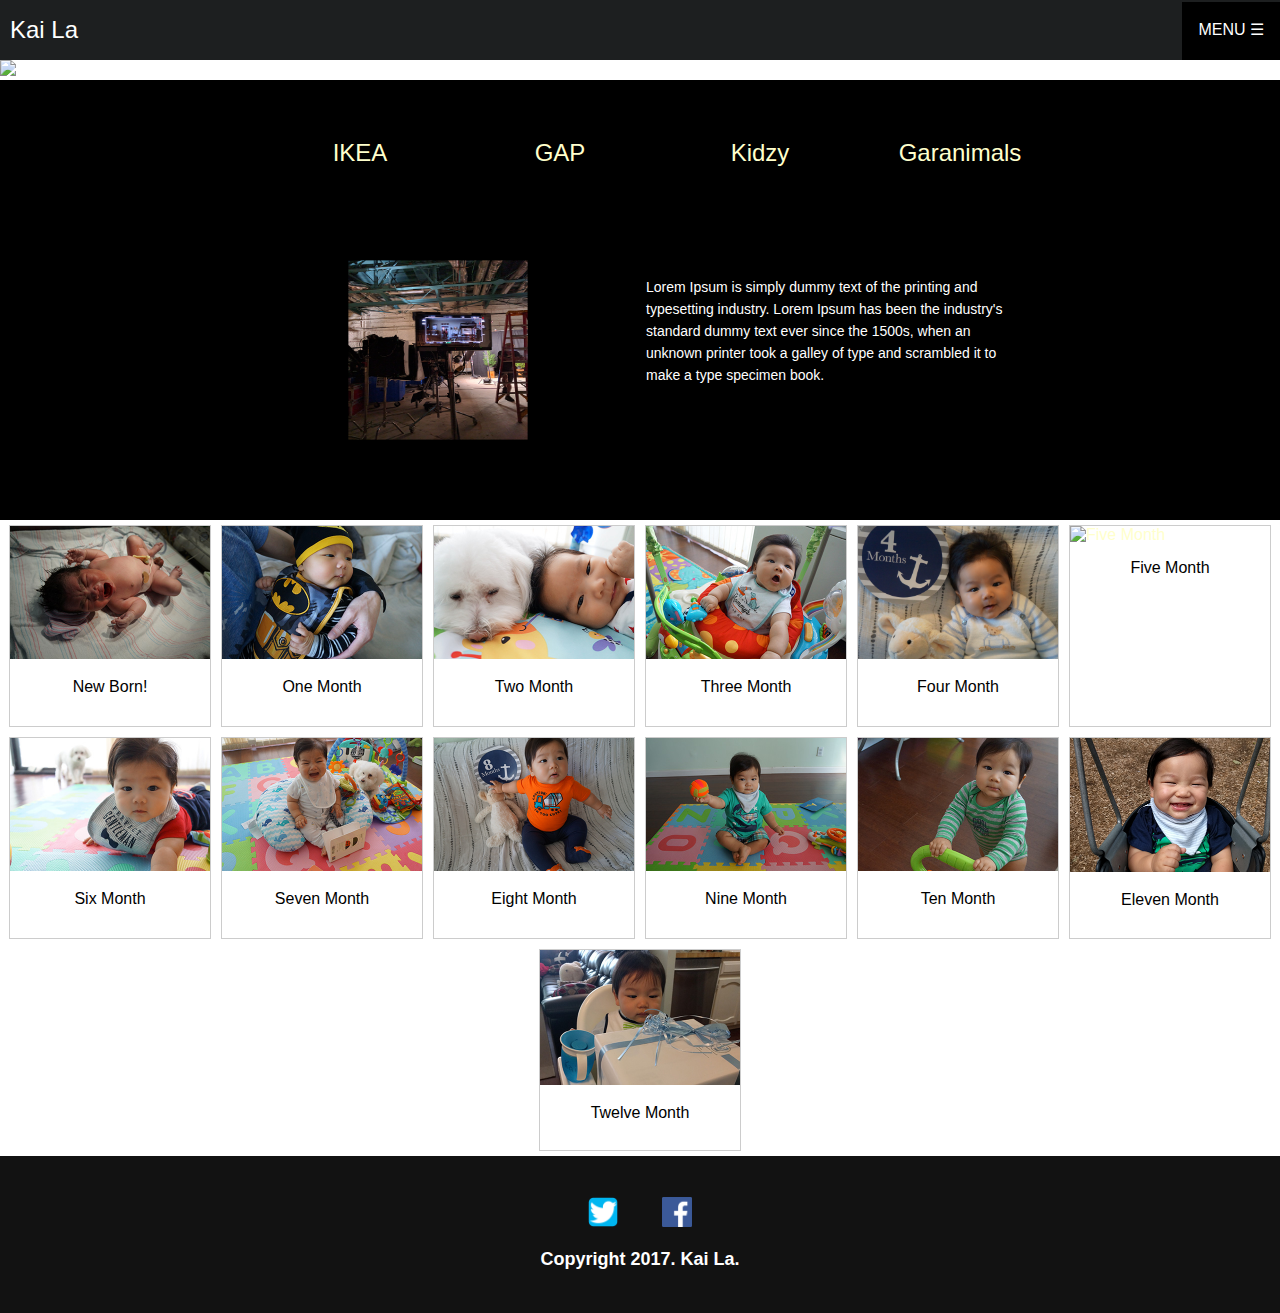
==== commit 3ed5c097: "update 4" ====
--- a/index.html
+++ b/index.html
@@ -104,77 +104,77 @@
     
 
         <div class="gallery" id="ninja-slider">
-          <a target="_blank" href="images/big/newborn.jpg">
+          <a target="_blank" href="images/big/newborn.JPG">
           <img src="images/newborn.JPG" alt="Welcome Kai La" width="150" height="150">
           </a>
           <div class="desc">New Born!</div>
         </div>
 
         <div class="gallery" id="ninja-slider">
-          <a target="_blank" href="images/big/one.jpg">
-          <img src="images/one.jpg" alt="One Month" width="150" height="150">
+          <a target="_blank" href="images/big/one.JPG">
+          <img src="images/one.JPG" alt="One Month" width="150" height="150">
           </a>
           <div class="desc">One Month</div>
         </div>
 
         <div class="gallery" id="ninja-slider">
-          <a target="_blank" href="images/big/two.jpg">
+          <a target="_blank" href="images/big/two.JPG">
           <img src="images/two.JPG" alt="Two Month" width="150" height="150">
           </a>
           <div class="desc">Two Month</div>
         </div>
 
         <div class="gallery" id="ninja-slider">
-          <a target="_blank" href="images/big/three.jpg">
+          <a target="_blank" href="images/big/three.JPG">
           <img src="images/three.JPG" alt="Three Month" width="150" height="150">
           </a>
           <div class="desc">Three Month</div>
         </div>
 
         <div class="gallery">
-          <a target="_blank" href="images/big/four.jpg">
+          <a target="_blank" href="images/big/four.JPG">
           <img src="images/four.JPG" alt="Four Month" width="150" height="150">
           </a>
           <div class="desc">Four Month</div>
         </div>
 
         <div class="gallery">
-          <a target="_blank" href="images/big/five.jpg">
+          <a target="_blank" href="images/big/five.JPG">
           <img src="images/five.JPG" alt="Five Month" width="150" height="150">
           </a>
           <div class="desc">Five Month</div>
         </div>
 
         <div class="gallery">
-          <a target="_blank" href="images/big/six.jpg">
+          <a target="_blank" href="images/big/six.JPG">
           <img src="images/six.JPG" alt="Six Month" width="150" height="150">
           </a>
           <div class="desc">Six Month</div>
         </div>
 
         <div class="gallery">
-          <a target="_blank" href="images/big/seven.jpg">
+          <a target="_blank" href="images/big/seven.JPG">
           <img src="images/seven.JPG" alt="Seven Month" width="150" height="150">
           </a>
           <div class="desc">Seven Month</div>
         </div>
 
         <div class="gallery">
-          <a target="_blank" href="images/big/eight.jpg">
+          <a target="_blank" href="images/big/eight.JPG">
           <img src="images/eight.JPG" alt="Eight Month" width="150" height="150">
           </a>
           <div class="desc">Eight Month</div>
         </div>
 
         <div class="gallery">
-          <a target="_blank" href="images/big/nine.jpg">
+          <a target="_blank" href="images/big/nine.JPG">
           <img src="images/nine.JPG" alt="Nine Month" width="150" height="150">
           </a>
           <div class="desc">Nine Month</div>
         </div>
 
         <div class="gallery">
-          <a target="_blank" href="images/big/ten.jpg">
+          <a target="_blank" href="images/big/ten.JPG">
           <img src="images/ten.JPG" alt="Ten Month" width="150" height="150">
           </a>
           <div class="desc">Ten Month</div>
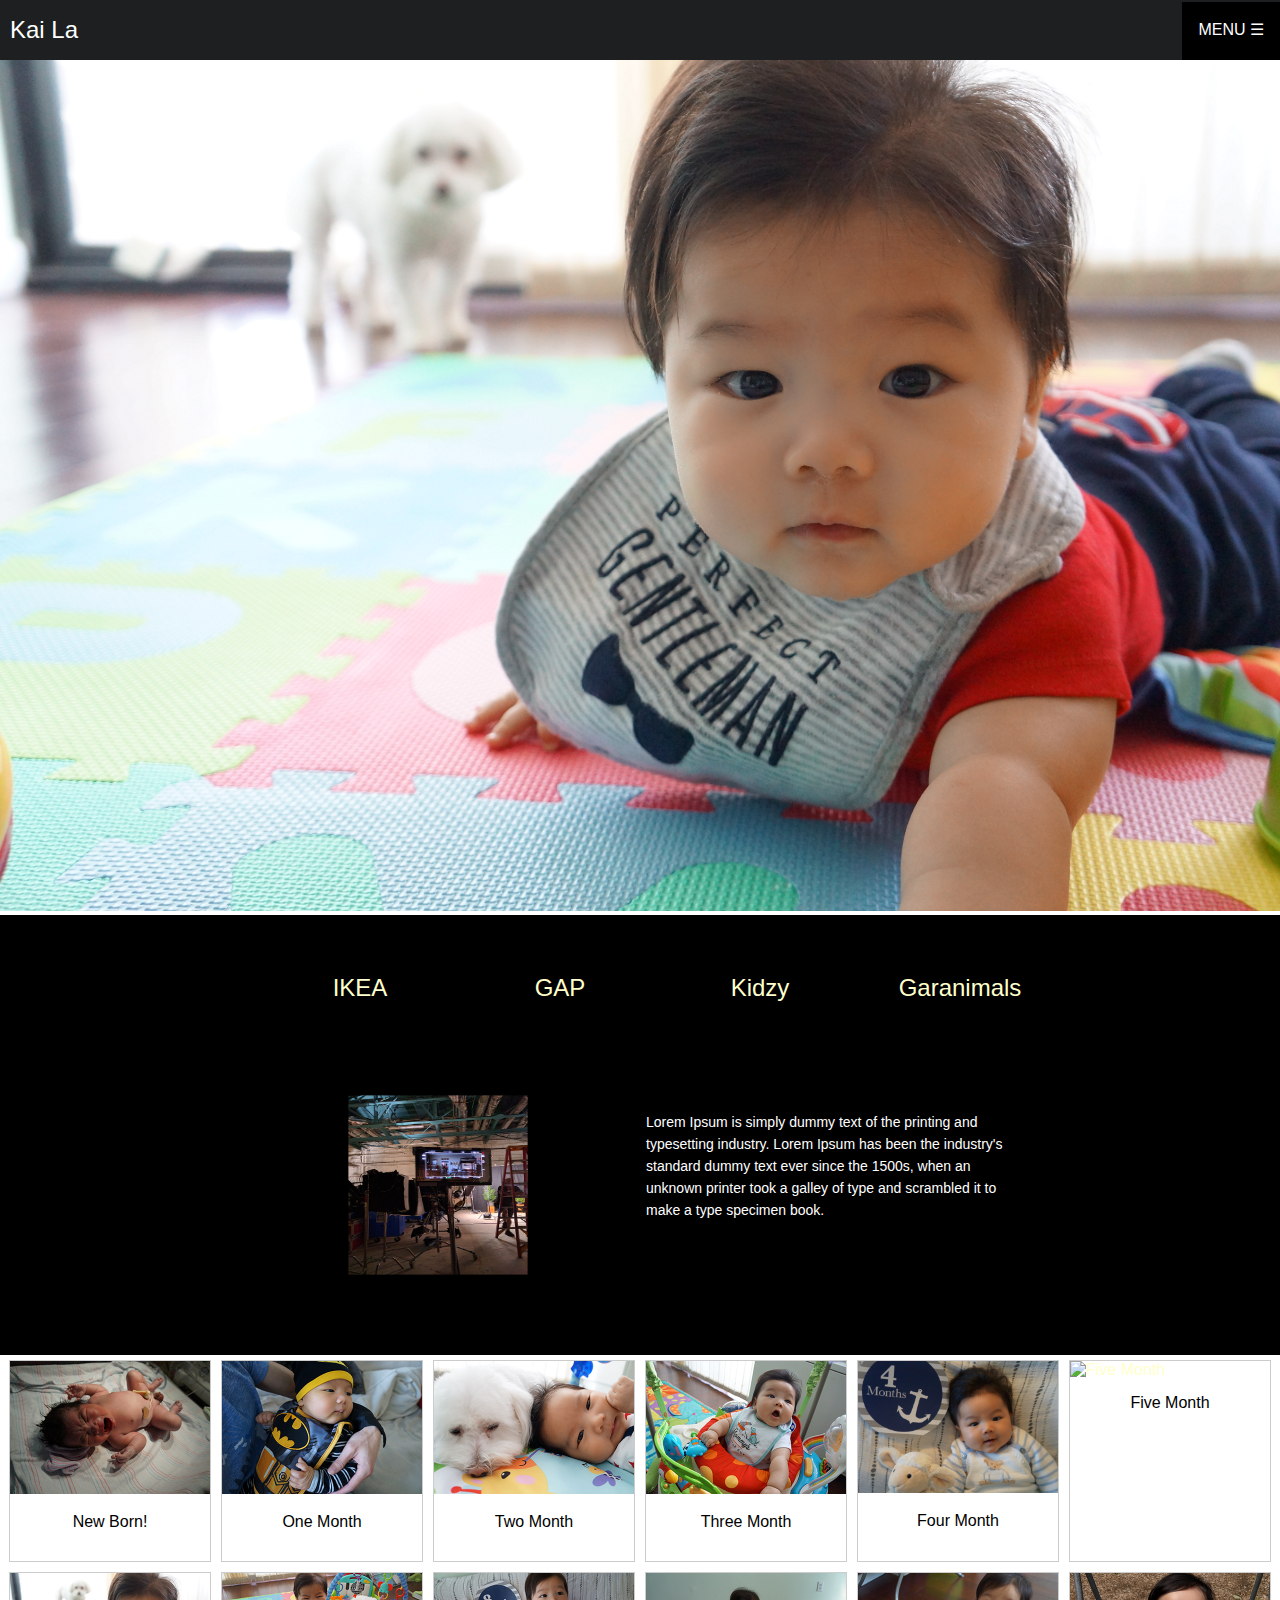
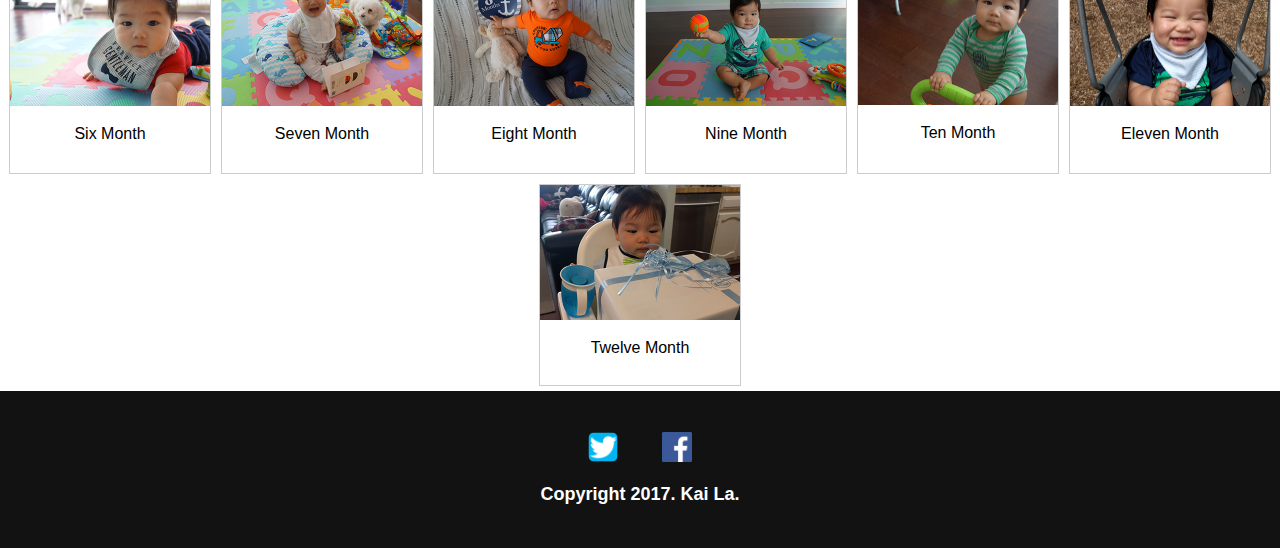
==== commit eba44eb0: "update 5" ====
--- a/index.html
+++ b/index.html
@@ -56,7 +56,7 @@
 
 
     <section>
-      <img src="images/homepage.jpg" width="100%" />
+      <img src="images/homepage.JPG" width="100%" />
     </section>
 
     <section id="touchdown">
